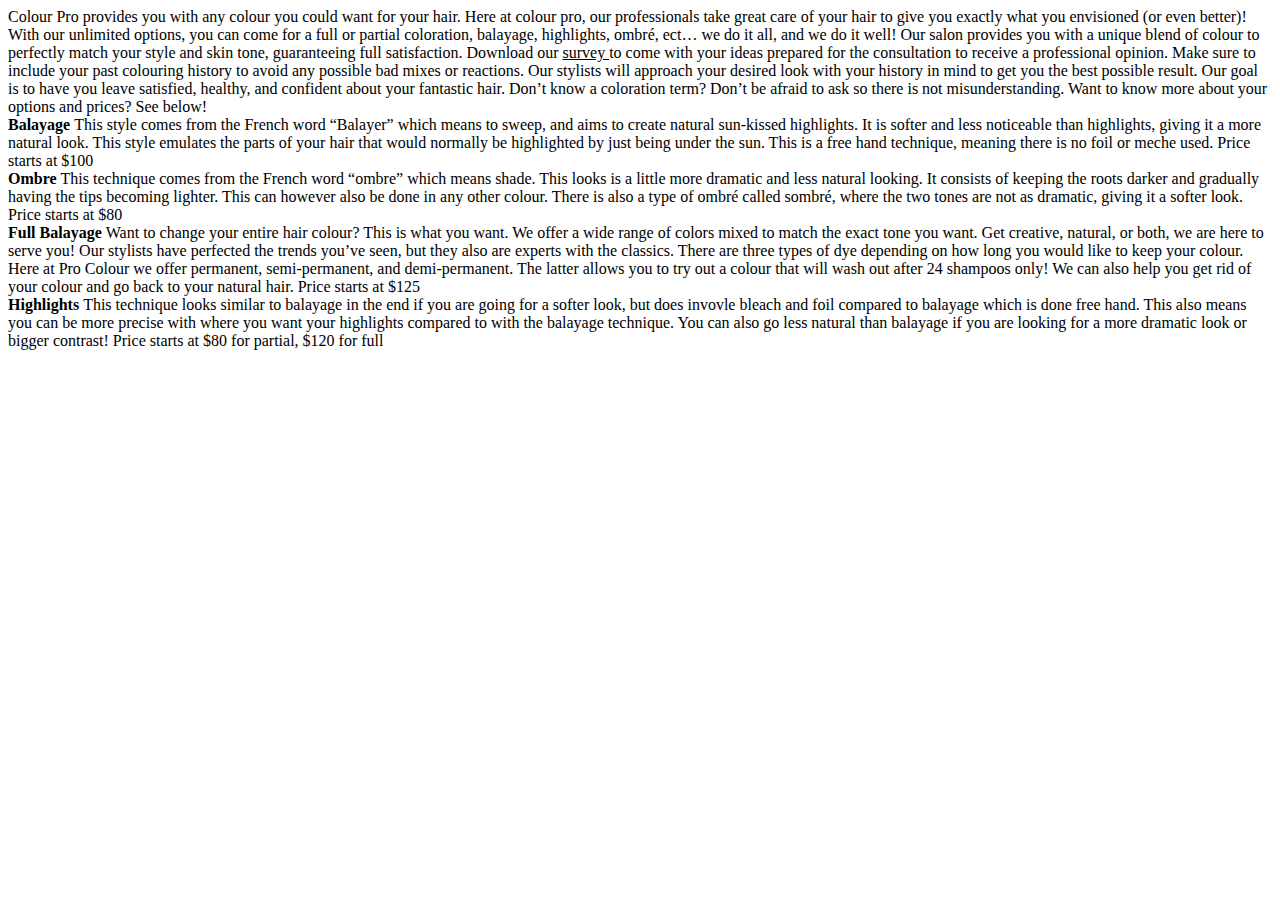
==== index.html @ f1e0a516 "css" ====
<!DOCTYPE html>
<html>

<link rel="stylesheet" href="style.css">

<body>
<div class=intro>
  Colour Pro provides you with any colour you could want for your hair. Here at colour pro, our professionals take great care of your hair to give you exactly what you envisioned (or even better)!
  With our unlimited options, you can come for a full or partial coloration, balayage, highlights, ombré, ect… we do it all, and we do it well!
  Our salon provides you with a unique blend of colour to perfectly match your style and skin tone, guaranteeing full satisfaction. Download our <u> survey </u> to come with your ideas prepared for the
  consultation to receive a professional opinion. Make sure to include your past colouring history to avoid any possible bad mixes or reactions.  Our stylists will approach your desired look
  with your history in mind to get you the best possible result. Our goal is to have you leave satisfied, healthy, and confident about your fantastic hair.
  Don’t know a coloration term? Don’t be afraid to ask so there is not misunderstanding.
  Want to know more about your options and prices? See below!
</div>

<div class=Balayage>
<b> Balayage </b>
  This style comes from the French word “Balayer” which means to sweep, and aims to create natural sun-kissed highlights. It is softer and less noticeable than highlights, giving it a more natural look. This style emulates the parts of your hair that would normally be highlighted by just being under the sun. This is a free hand technique, meaning there is no foil or meche used.
  Price starts at $100
</div>
<div class=Ombre>
<b> Ombre </b>
  This technique comes from the French word “ombre” which means shade. This looks is a little more dramatic and less natural looking. It consists of keeping the roots darker and gradually having the tips becoming lighter. This can however also be done in any other colour. There is also a type of ombré called sombré, where the two tones are not as dramatic, giving it a softer look.
  Price starts at $80
</div>
<div class=Full-coloration>
<b> Full Balayage </b>
  Want to change your entire hair colour? This is what you want. We offer a wide range of colors mixed to match the exact tone you want. Get creative, natural, or both, we are here to serve you! Our stylists have perfected the trends you’ve seen, but they also are experts with the classics. There are three types of dye depending on how long you would like to keep your colour. Here at Pro Colour we offer permanent, semi-permanent, and demi-permanent. The latter allows you to try out a colour that will wash out after 24 shampoos only! We can also help you get rid of your colour and go back to your natural hair.
  Price starts at $125
</div>
<div class=highlights>
<b> Highlights </b>
This technique looks similar to balayage in the end if you are going for a softer look, but does invovle bleach and foil compared to balayage which is done free hand. This also means you can be more precise with where you want your highlights compared to with the balayage technique. You can also go less natural than balayage if you are looking for a more dramatic look or bigger contrast!
Price starts at $80 for partial, $120 for full
</div>

</body>















</html>
---- style.css ----
body {

background-color: fffafa

}
.intro {


}
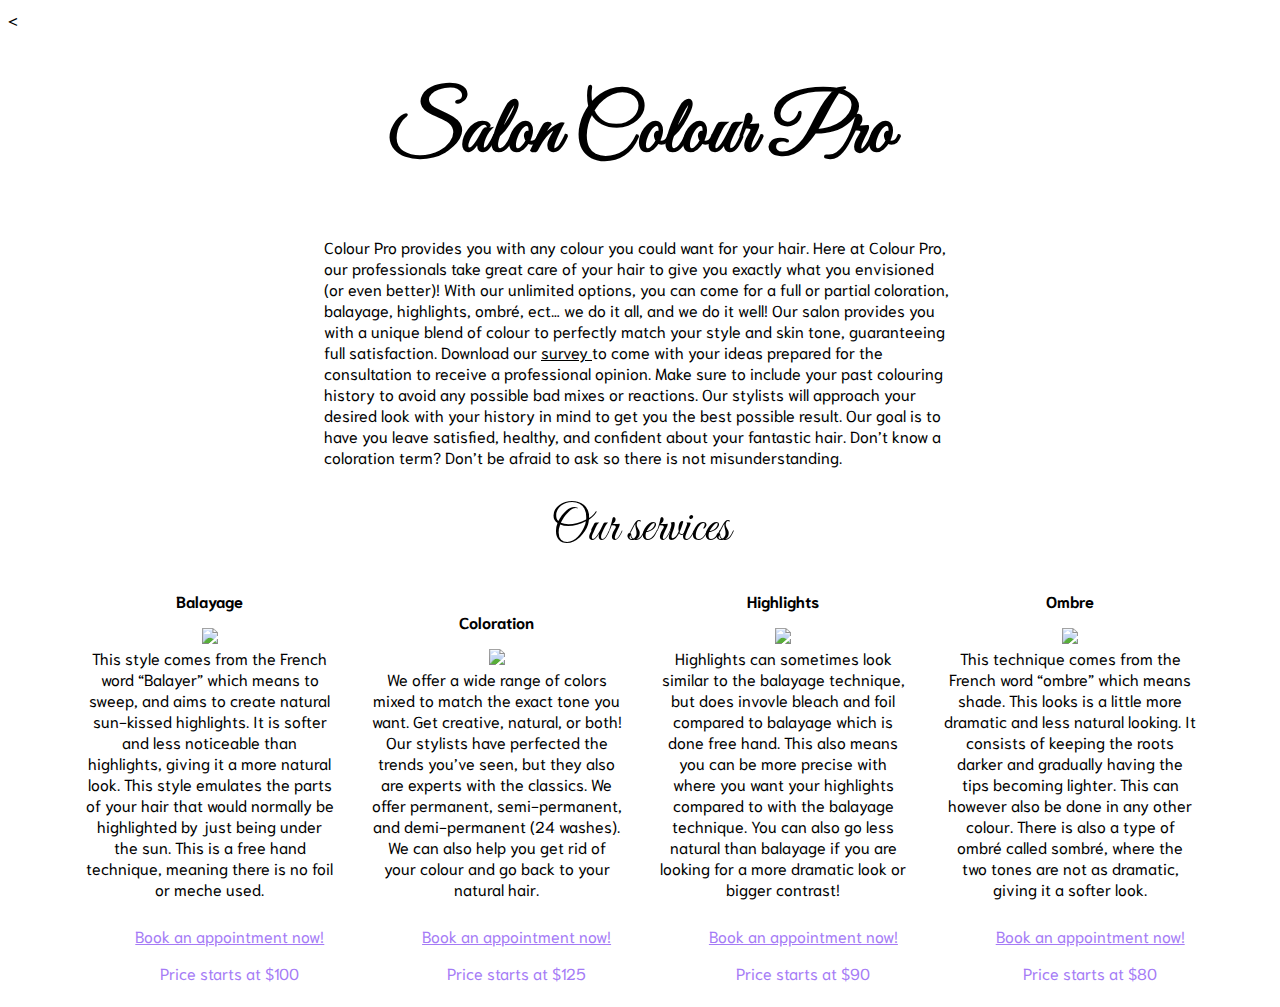
==== commit d812b398: "finalv2" ====
--- a/index.html
+++ b/index.html
@@ -1,39 +1,57 @@
 <!DOCTYPE html>
 <html>
-
+<head>
+<<link href="https://fonts.googleapis.com/css?family=Lobster" rel="stylesheet">
 <link rel="stylesheet" href="style.css">
-
+<link href="https://fonts.googleapis.com/css?family=Great+Vibes|Niramit" rel="stylesheet">
+<h1>
+Salon Colour Pro
+</h1>
+</head>
 <body>
 <div class=intro>
-  Colour Pro provides you with any colour you could want for your hair. Here at colour pro, our professionals take great care of your hair to give you exactly what you envisioned (or even better)!
+  Colour Pro provides you with any colour you could want for your hair. Here at Colour Pro, our professionals take great care of your hair to give you exactly what you envisioned (or even better)!
   With our unlimited options, you can come for a full or partial coloration, balayage, highlights, ombré, ect… we do it all, and we do it well!
   Our salon provides you with a unique blend of colour to perfectly match your style and skin tone, guaranteeing full satisfaction. Download our <u> survey </u> to come with your ideas prepared for the
   consultation to receive a professional opinion. Make sure to include your past colouring history to avoid any possible bad mixes or reactions.  Our stylists will approach your desired look
   with your history in mind to get you the best possible result. Our goal is to have you leave satisfied, healthy, and confident about your fantastic hair.
   Don’t know a coloration term? Don’t be afraid to ask so there is not misunderstanding.
-  Want to know more about your options and prices? See below!
+
+<div class="see-below">
+Our services
 </div>
 
+</div>
+<div class="all-styles">
 <div class=Balayage>
 <b> Balayage </b>
+<div class=balayageimage> <img src="balayage-c.jpg"/> </div>
   This style comes from the French word “Balayer” which means to sweep, and aims to create natural sun-kissed highlights. It is softer and less noticeable than highlights, giving it a more natural look. This style emulates the parts of your hair that would normally be highlighted by just being under the sun. This is a free hand technique, meaning there is no foil or meche used.
-  Price starts at $100
+  <div class=balayage-price>  <ul> <u> Book an appointment now! </u></ul> <ul>Price starts at $100</ul>  </div>
+</div>
+<div class=Full-coloration>
+<b> Coloration </b>
+<div class=fullcolorationimage> <img src="color-c.jpg"/> </div>
+<div class=fullcolorationtext> We offer a wide range of colors mixed to match the exact tone you want. Get creative, natural, or both! Our stylists have perfected the trends you’ve seen, but they also are experts with the classics. We offer permanent, semi-permanent, and demi-permanent (24 washes). We can also help you get rid of your colour and go back to your natural hair. </div>
+<div class=fullcoloration-price> <ul> <u> Book an appointment now! </u></ul> <ul>Price starts at $125 </ul></div>
+</div>
+<div class=highlights>
+<b> Highlights </b>
+<div class=highlightimage> <img src="highlights-c.jpg"/> </div>
+Highlights can sometimes look similar to the balayage technique, but does invovle bleach and foil compared to balayage which is done free hand. This also means you can be more precise with where you want your highlights compared to with the balayage technique. You can also go less natural than balayage if you are looking for a more dramatic look or bigger contrast!
+<div class=highlight-price> <ul> <u> Book an appointment now! </u></ul> <ul> Price starts at $90 </ul> </div>
 </div>
 <div class=Ombre>
 <b> Ombre </b>
+<div class=ombreimage> <img src="ombre-c.jpg"/> </div>
   This technique comes from the French word “ombre” which means shade. This looks is a little more dramatic and less natural looking. It consists of keeping the roots darker and gradually having the tips becoming lighter. This can however also be done in any other colour. There is also a type of ombré called sombré, where the two tones are not as dramatic, giving it a softer look.
-  Price starts at $80
+<div class=ombre-price>
+<ul> <u>Book an appointment now! </u></ul> <ul>  Price starts at $80 </ul> </div>
 </div>
-<div class=Full-coloration>
-<b> Full Balayage </b>
-  Want to change your entire hair colour? This is what you want. We offer a wide range of colors mixed to match the exact tone you want. Get creative, natural, or both, we are here to serve you! Our stylists have perfected the trends you’ve seen, but they also are experts with the classics. There are three types of dye depending on how long you would like to keep your colour. Here at Pro Colour we offer permanent, semi-permanent, and demi-permanent. The latter allows you to try out a colour that will wash out after 24 shampoos only! We can also help you get rid of your colour and go back to your natural hair.
-  Price starts at $125
+
+
 </div>
-<div class=highlights>
-<b> Highlights </b>
-This technique looks similar to balayage in the end if you are going for a softer look, but does invovle bleach and foil compared to balayage which is done free hand. This also means you can be more precise with where you want your highlights compared to with the balayage technique. You can also go less natural than balayage if you are looking for a more dramatic look or bigger contrast!
-Price starts at $80 for partial, $120 for full
-</div>
+
 
 </body>
 
--- a/style.css
+++ b/style.css
@@ -1,10 +1,102 @@
 
 body {
+font-family: 'Niramit';
+background-image: url(http://static.wixstatic.com/media/ac93d2_8fe21c0763764fae942c00cea96b7878.jpg);
+background-attachment: fixed;
+}
+h1{
+text-align: center;
+font-family: 'Great Vibes';
+font-size: 80px;
+}
 
-background-color: fffafa
+.see-below{
+padding-top: 30px;
+padding-bottom: 30px;
+text-align: center;
+font-family: 'Great Vibes';
+font-size: 50px;
+
+
 
 }
 .intro {
+  margin: auto;
+  width: 50%;
+}
+
+.all-styles{
+text-align: center;
+vertical-align: top;
+}
+.Ombre{
+display: inline-block;
+width: 20%;
+
+}
+.Balayage{
+  display: inline-block;
+  width: 20%;
+  padding-right: 30px;
+
+}
+
+.balayage-price{
+padding-top: 10px;
+color: #a57bf6;
 
 
 }
+.Full-coloration{
+  display: inline-block;
+  width: 20%;
+  padding-right: 30px;
+
+}
+.fullcoloration-price{
+  padding-top: 10px;
+color: #a57bf6;
+}
+
+.highlights{
+  display: inline-block;
+  width: 20%;
+  padding-right: 30px;
+
+}
+.balayageimage{
+  padding-top: 15px;
+  height: auto;
+  width: auto;
+  overflow-x: hidden;
+
+}
+.ombreimage{
+  padding-top: 15px;
+  height: auto;
+  width: auto;
+  overflow-x: hidden;
+}
+.ombre-price{
+color: #a57bf6;
+  padding-top: 10px;
+
+}
+.fullcolorationimage{
+  padding-top: 15px;
+  height: auto;
+  width: auto;
+  overflow-x: hidden;
+}
+
+.highlightimage{
+  padding-top: 15px;
+  height: auto;
+  width: auto;
+  overflow-x: hidden;
+}
+
+.highlight-price{
+  padding-top: 10px;
+color: #a57bf6;
+}
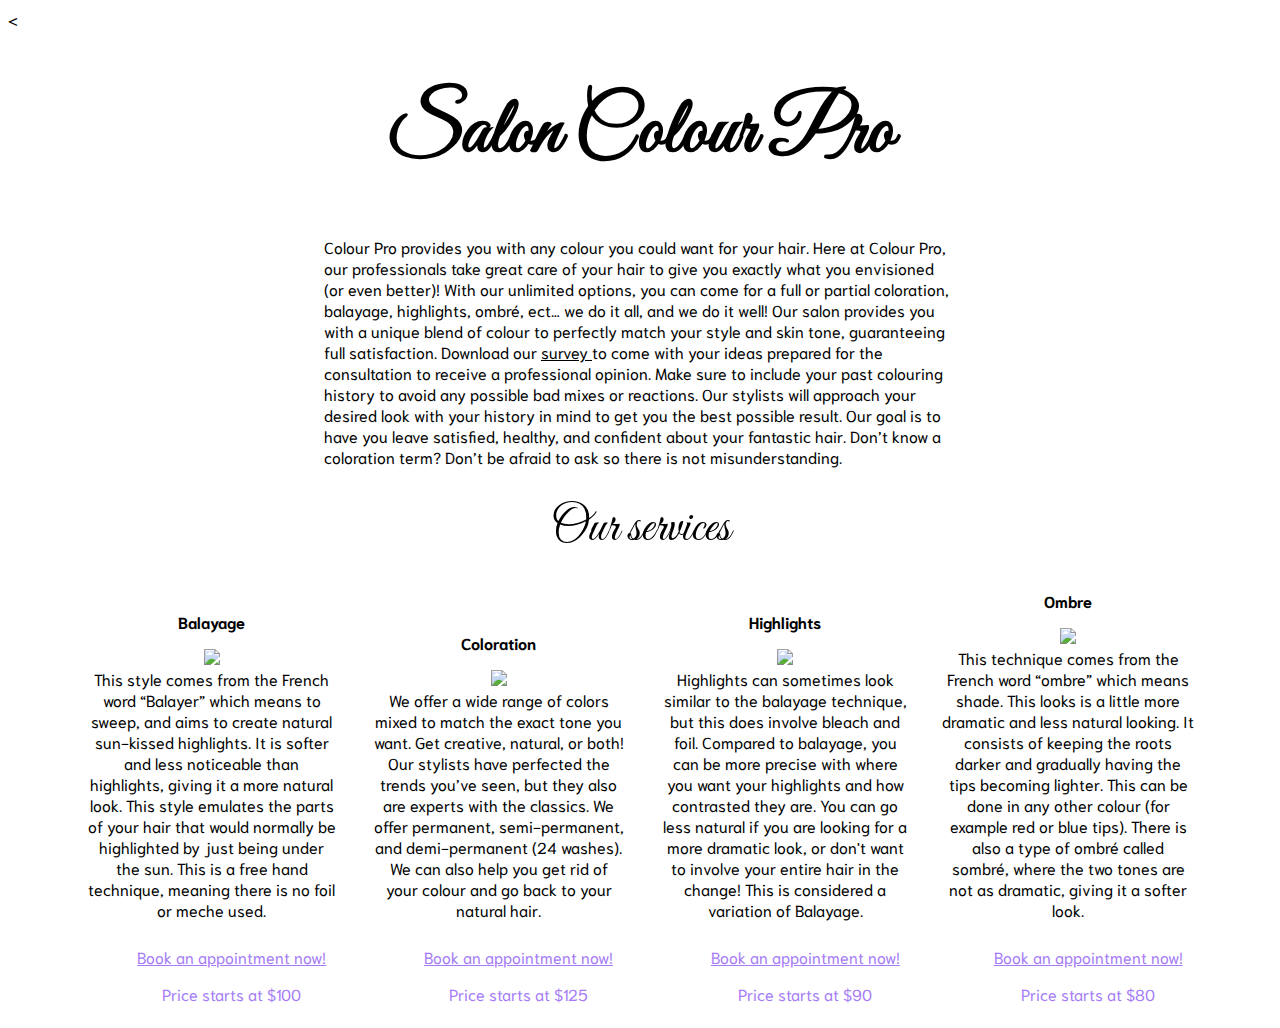
==== commit 83532394: "fv4" ====
--- a/index.html
+++ b/index.html
@@ -38,13 +38,12 @@
 <div class=highlights>
 <b> Highlights </b>
 <div class=highlightimage> <img src="highlights-c.jpg"/> </div>
-Highlights can sometimes look similar to the balayage technique, but does invovle bleach and foil compared to balayage which is done free hand. This also means you can be more precise with where you want your highlights compared to with the balayage technique. You can also go less natural than balayage if you are looking for a more dramatic look or bigger contrast!
+Highlights can sometimes look similar to the balayage technique, but this does involve bleach and foil. Compared to balayage, you can be more precise with where you want your highlights and how contrasted they are. You can go less natural if you are looking for a more dramatic look, or don't want to involve your entire hair in the change! This is considered a variation of Balayage.
 <div class=highlight-price> <ul> <u> Book an appointment now! </u></ul> <ul> Price starts at $90 </ul> </div>
-</div>
-<div class=Ombre>
+</div><div class=Ombre>
 <b> Ombre </b>
 <div class=ombreimage> <img src="ombre-c.jpg"/> </div>
-  This technique comes from the French word “ombre” which means shade. This looks is a little more dramatic and less natural looking. It consists of keeping the roots darker and gradually having the tips becoming lighter. This can however also be done in any other colour. There is also a type of ombré called sombré, where the two tones are not as dramatic, giving it a softer look.
+  This technique comes from the French word “ombre” which means shade. This looks is a little more dramatic and less natural looking. It consists of keeping the roots darker and gradually having the tips becoming lighter. This can be done in any other colour (for example red or blue tips). There is also a type of ombré called sombré, where the two tones are not as dramatic, giving it a softer look.
 <div class=ombre-price>
 <ul> <u>Book an appointment now! </u></ul> <ul>  Price starts at $80 </ul> </div>
 </div>
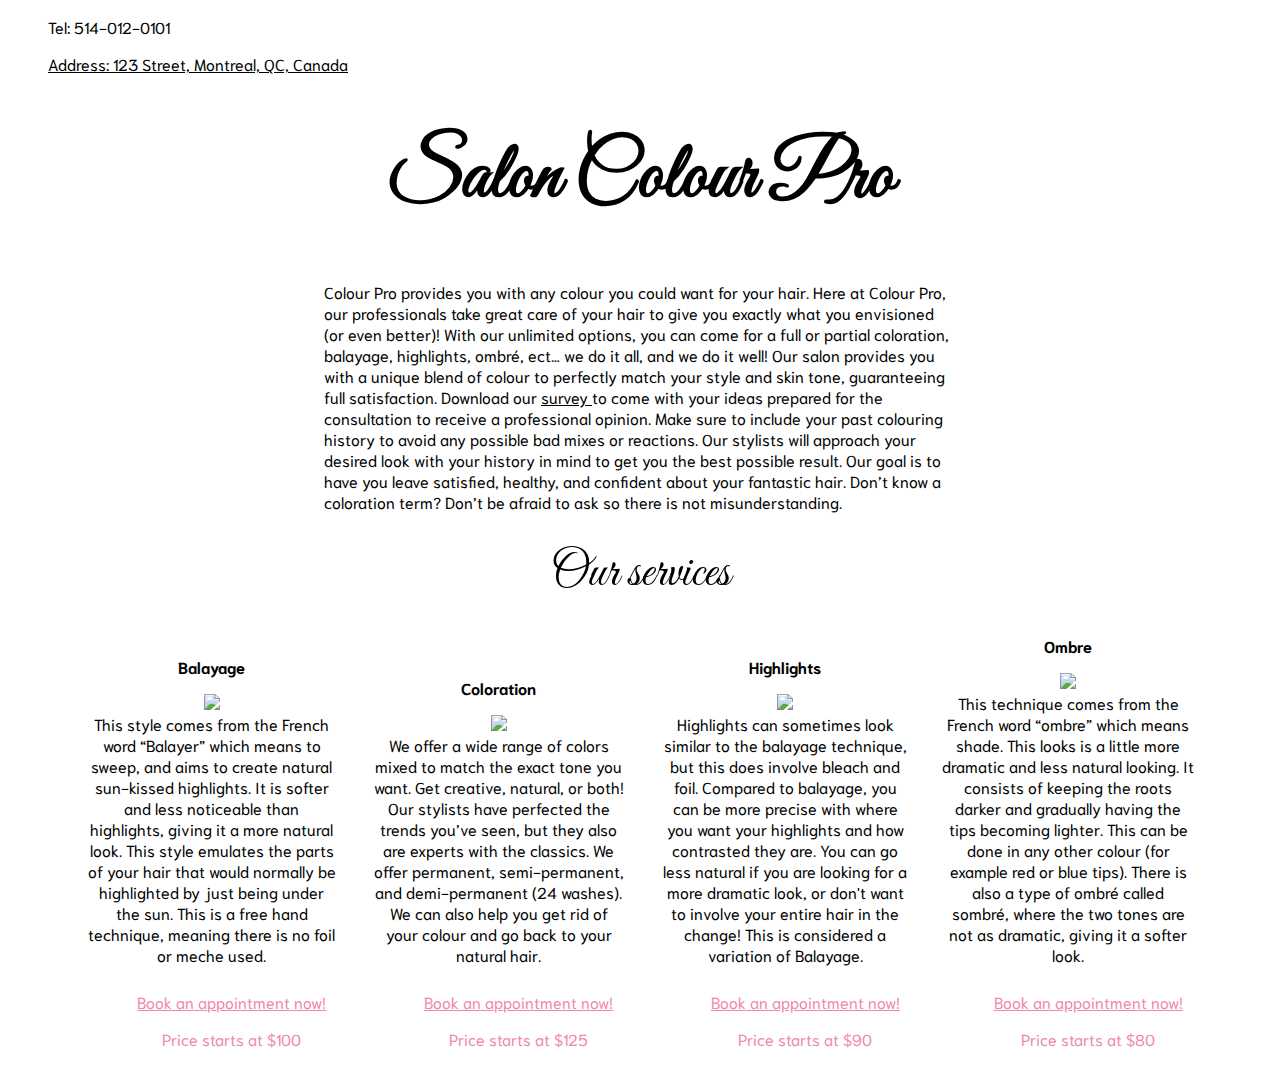
==== commit 6eac90b6: "fv5" ====
--- a/index.html
+++ b/index.html
@@ -1,14 +1,17 @@
 <!DOCTYPE html>
 <html>
 <head>
-<<link href="https://fonts.googleapis.com/css?family=Lobster" rel="stylesheet">
+<ul> Tel: 514-012-0101 </ul>
+<ul> <u> Address: 123 Street, Montreal, QC, Canada </u> </ul>
+</head>
+<body>
+<link href="https://fonts.googleapis.com/css?family=Lobster" rel="stylesheet">
 <link rel="stylesheet" href="style.css">
 <link href="https://fonts.googleapis.com/css?family=Great+Vibes|Niramit" rel="stylesheet">
 <h1>
 Salon Colour Pro
 </h1>
-</head>
-<body>
+
 <div class=intro>
   Colour Pro provides you with any colour you could want for your hair. Here at Colour Pro, our professionals take great care of your hair to give you exactly what you envisioned (or even better)!
   With our unlimited options, you can come for a full or partial coloration, balayage, highlights, ombré, ect… we do it all, and we do it well!
--- a/style.css
+++ b/style.css
@@ -17,8 +17,6 @@
 font-family: 'Great Vibes';
 font-size: 50px;
 
-
-
 }
 .intro {
   margin: auto;
@@ -29,6 +27,7 @@
 text-align: center;
 vertical-align: top;
 }
+
 .Ombre{
 display: inline-block;
 width: 20%;
@@ -38,32 +37,30 @@
   display: inline-block;
   width: 20%;
   padding-right: 30px;
-
 }
 
 .balayage-price{
 padding-top: 10px;
-color: #a57bf6;
+color: #f089a9;
+}
 
-
-}
 .Full-coloration{
   display: inline-block;
   width: 20%;
   padding-right: 30px;
+}
 
-}
 .fullcoloration-price{
   padding-top: 10px;
-color: #a57bf6;
+color: #f089a9;
 }
 
 .highlights{
   display: inline-block;
   width: 20%;
   padding-right: 30px;
+}
 
-}
 .balayageimage{
   padding-top: 15px;
   height: auto;
@@ -77,11 +74,12 @@
   width: auto;
   overflow-x: hidden;
 }
+
 .ombre-price{
-color: #a57bf6;
+color: #f089a9;
   padding-top: 10px;
+}
 
-}
 .fullcolorationimage{
   padding-top: 15px;
   height: auto;
@@ -97,6 +95,6 @@
 }
 
 .highlight-price{
-  padding-top: 10px;
-color: #a57bf6;
+padding-top: 10px;
+color: #f089a9;
 }
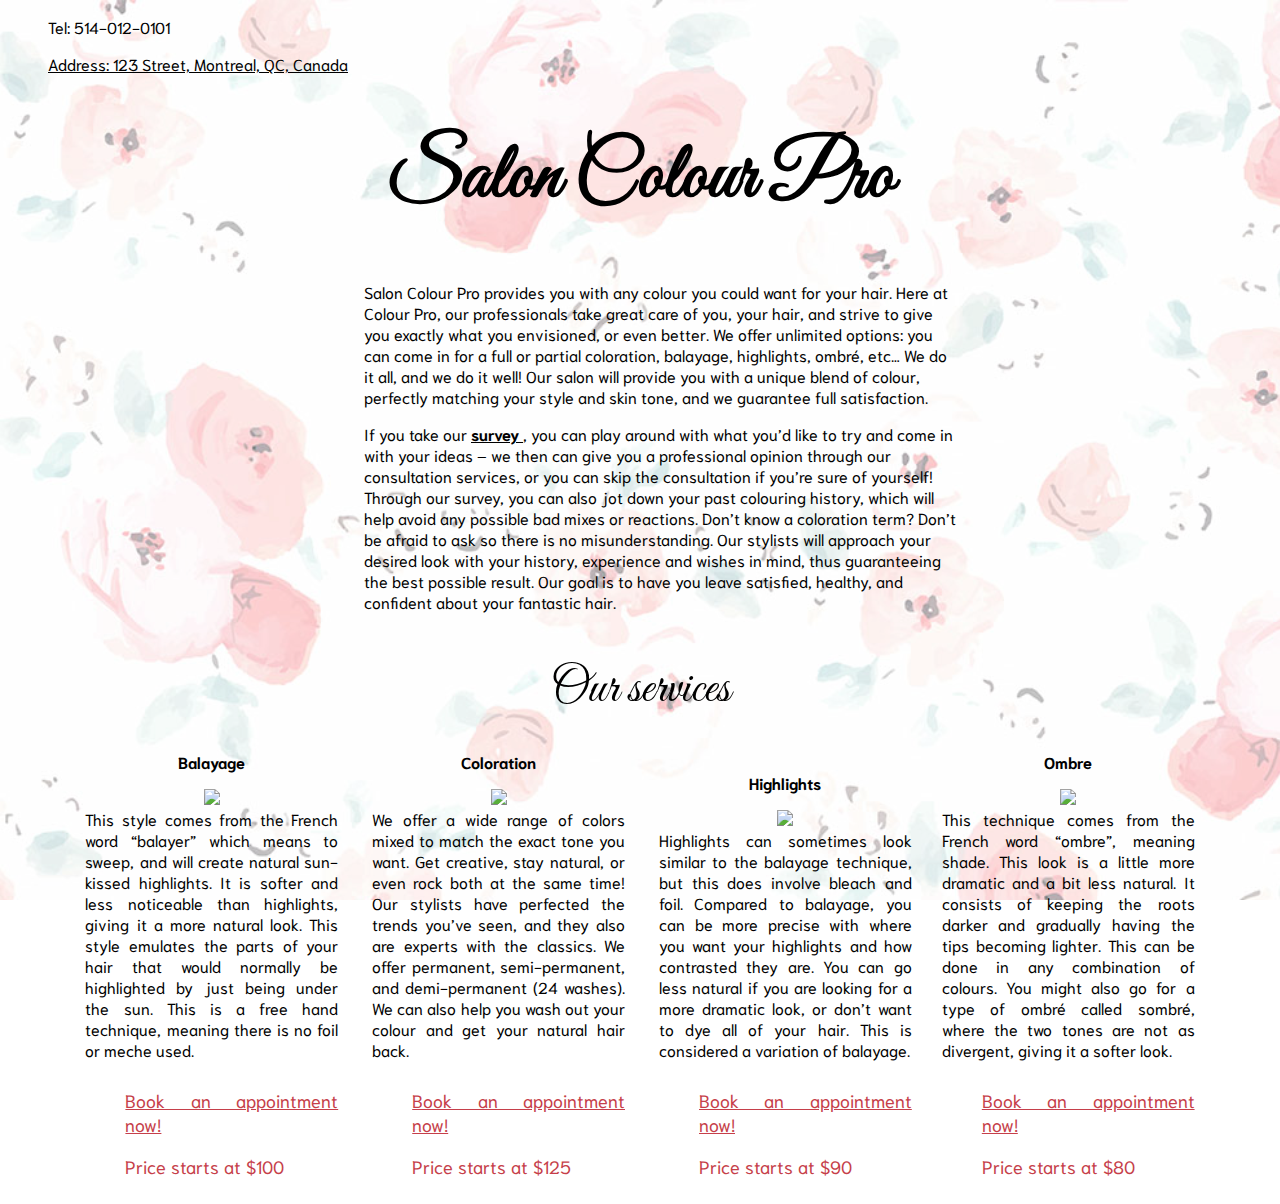
==== commit c56436ed: "finalfinal" ====
--- a/index.html
+++ b/index.html
@@ -1,10 +1,15 @@
 <!DOCTYPE html>
 <html>
+
+
+<background="background.jpg">
+
+
 <head>
 <ul> Tel: 514-012-0101 </ul>
 <ul> <u> Address: 123 Street, Montreal, QC, Canada </u> </ul>
 </head>
-<body>
+<body background="background-o.png">
 <link href="https://fonts.googleapis.com/css?family=Lobster" rel="stylesheet">
 <link rel="stylesheet" href="style.css">
 <link href="https://fonts.googleapis.com/css?family=Great+Vibes|Niramit" rel="stylesheet">
@@ -13,12 +18,9 @@
 </h1>
 
 <div class=intro>
-  Colour Pro provides you with any colour you could want for your hair. Here at Colour Pro, our professionals take great care of your hair to give you exactly what you envisioned (or even better)!
-  With our unlimited options, you can come for a full or partial coloration, balayage, highlights, ombré, ect… we do it all, and we do it well!
-  Our salon provides you with a unique blend of colour to perfectly match your style and skin tone, guaranteeing full satisfaction. Download our <u> survey </u> to come with your ideas prepared for the
-  consultation to receive a professional opinion. Make sure to include your past colouring history to avoid any possible bad mixes or reactions.  Our stylists will approach your desired look
-  with your history in mind to get you the best possible result. Our goal is to have you leave satisfied, healthy, and confident about your fantastic hair.
-  Don’t know a coloration term? Don’t be afraid to ask so there is not misunderstanding.
+  <ul> Salon Colour Pro provides you with any colour you could want for your hair. Here at Colour Pro, our professionals take great care of you, your hair, and strive to give you exactly what you envisioned, or even better. We offer unlimited options: you can come in for a full or partial coloration, balayage, highlights, ombré, etc… We do it all, and we do it well! Our salon will provide you with a unique blend of colour, perfectly matching your style and skin tone, and we guarantee full satisfaction.  </ul>
+
+  <ul>If you take our <b> <u> survey </b> </u>, you can play around with what you’d like to try and come in with your ideas – we then can give you a professional opinion through our consultation services, or you can skip the consultation if you’re sure of yourself! Through our survey, you can also jot down your past colouring history, which will help avoid any possible bad mixes or reactions. Don’t know a coloration term? Don’t be afraid to ask so there is no misunderstanding. Our stylists will approach your desired look with your history, experience and wishes in mind, thus guaranteeing the best possible result. Our goal is to have you leave satisfied, healthy, and confident about your fantastic hair. </ul>
 
 <div class="see-below">
 Our services
@@ -27,33 +29,32 @@
 </div>
 <div class="all-styles">
 <div class=Balayage>
-<b> Balayage </b>
+<div class="balayagetitle"> <b> Balayage </b> </div>
 <div class=balayageimage> <img src="balayage-c.jpg"/> </div>
-  This style comes from the French word “Balayer” which means to sweep, and aims to create natural sun-kissed highlights. It is softer and less noticeable than highlights, giving it a more natural look. This style emulates the parts of your hair that would normally be highlighted by just being under the sun. This is a free hand technique, meaning there is no foil or meche used.
+This style comes from the French word “balayer” which means to sweep, and will create natural sun-kissed highlights. It is softer and less noticeable than highlights, giving it a more natural look. This style emulates the parts of your hair that would normally be highlighted by just being under the sun. This is a free hand technique, meaning there is no foil or meche used.
   <div class=balayage-price>  <ul> <u> Book an appointment now! </u></ul> <ul>Price starts at $100</ul>  </div>
 </div>
 <div class=Full-coloration>
-<b> Coloration </b>
+<div class="colorationtitle"><b> Coloration </b> </div>
 <div class=fullcolorationimage> <img src="color-c.jpg"/> </div>
-<div class=fullcolorationtext> We offer a wide range of colors mixed to match the exact tone you want. Get creative, natural, or both! Our stylists have perfected the trends you’ve seen, but they also are experts with the classics. We offer permanent, semi-permanent, and demi-permanent (24 washes). We can also help you get rid of your colour and go back to your natural hair. </div>
+<div class=fullcolorationtext> We offer a wide range of colors mixed to match the exact tone you want. Get creative, stay natural, or even rock both at the same time! Our stylists have perfected the trends you’ve seen, and they also are experts with the classics. We offer permanent, semi-permanent, and demi-permanent (24 washes). We can also help you wash out your colour and get your natural hair back. </div>
 <div class=fullcoloration-price> <ul> <u> Book an appointment now! </u></ul> <ul>Price starts at $125 </ul></div>
 </div>
 <div class=highlights>
-<b> Highlights </b>
+<div class="highlightstitle"><b> Highlights </b> </div>
 <div class=highlightimage> <img src="highlights-c.jpg"/> </div>
-Highlights can sometimes look similar to the balayage technique, but this does involve bleach and foil. Compared to balayage, you can be more precise with where you want your highlights and how contrasted they are. You can go less natural if you are looking for a more dramatic look, or don't want to involve your entire hair in the change! This is considered a variation of Balayage.
+Highlights can sometimes look similar to the balayage technique, but this does involve bleach and foil. Compared to balayage, you can be more precise with where you want your highlights and how contrasted they are. You can go less natural if you are looking for a more dramatic look, or don’t want to dye all of your hair. This is considered a variation of balayage.
 <div class=highlight-price> <ul> <u> Book an appointment now! </u></ul> <ul> Price starts at $90 </ul> </div>
 </div><div class=Ombre>
-<b> Ombre </b>
+<div class="ombretitle"><b> Ombre </b> </div>
 <div class=ombreimage> <img src="ombre-c.jpg"/> </div>
-  This technique comes from the French word “ombre” which means shade. This looks is a little more dramatic and less natural looking. It consists of keeping the roots darker and gradually having the tips becoming lighter. This can be done in any other colour (for example red or blue tips). There is also a type of ombré called sombré, where the two tones are not as dramatic, giving it a softer look.
+This technique comes from the French word “ombre”, meaning shade. This look is a little more dramatic and a bit less natural. It consists of keeping the roots darker and gradually having the tips becoming lighter. This can be done in any combination of colours. You might also go for a type of ombré called sombré, where the two tones are not as divergent, giving it a softer look.
 <div class=ombre-price>
 <ul> <u>Book an appointment now! </u></ul> <ul>  Price starts at $80 </ul> </div>
 </div>
 
 
 </div>
-
 
 </body>
 
--- a/style.css
+++ b/style.css
@@ -1,7 +1,6 @@
 
 body {
 font-family: 'Niramit';
-background-image: url(http://static.wixstatic.com/media/ac93d2_8fe21c0763764fae942c00cea96b7878.jpg);
 background-attachment: fixed;
 }
 h1{
@@ -27,38 +26,57 @@
 text-align: center;
 vertical-align: top;
 }
-
+.ombretitle{
+  text-align: center;
+}
 .Ombre{
 display: inline-block;
 width: 20%;
+text-align: justify;
+}
+.balayagetitle{
+text-align: center;
 
 }
 .Balayage{
   display: inline-block;
   width: 20%;
   padding-right: 30px;
+  text-align: justify;
+
 }
 
 .balayage-price{
 padding-top: 10px;
-color: #f089a9;
+color: #c63f4a;
+font-size: 18px;
 }
 
+.colorationtitle{
+  text-align: center;
+}
 .Full-coloration{
   display: inline-block;
   width: 20%;
   padding-right: 30px;
+  text-align: justify;
+
 }
 
 .fullcoloration-price{
   padding-top: 10px;
-color: #f089a9;
+color: #c63f4a;
+font-size: 18px;
 }
-
+.highlightstitle{
+  text-align: center;
+}
 .highlights{
   display: inline-block;
   width: 20%;
   padding-right: 30px;
+  text-align: justify;
+
 }
 
 .balayageimage{
@@ -66,6 +84,8 @@
   height: auto;
   width: auto;
   overflow-x: hidden;
+  text-align: center;
+
 
 }
 .ombreimage{
@@ -73,11 +93,13 @@
   height: auto;
   width: auto;
   overflow-x: hidden;
+  text-align: center;
 }
 
 .ombre-price{
-color: #f089a9;
+color: #c63f4a;
   padding-top: 10px;
+  font-size: 18px;
 }
 
 .fullcolorationimage{
@@ -85,6 +107,7 @@
   height: auto;
   width: auto;
   overflow-x: hidden;
+  text-align: center;
 }
 
 .highlightimage{
@@ -92,9 +115,11 @@
   height: auto;
   width: auto;
   overflow-x: hidden;
+  text-align: center;
 }
 
 .highlight-price{
 padding-top: 10px;
-color: #f089a9;
+color: #c63f4a;
+font-size: 18px;
 }
